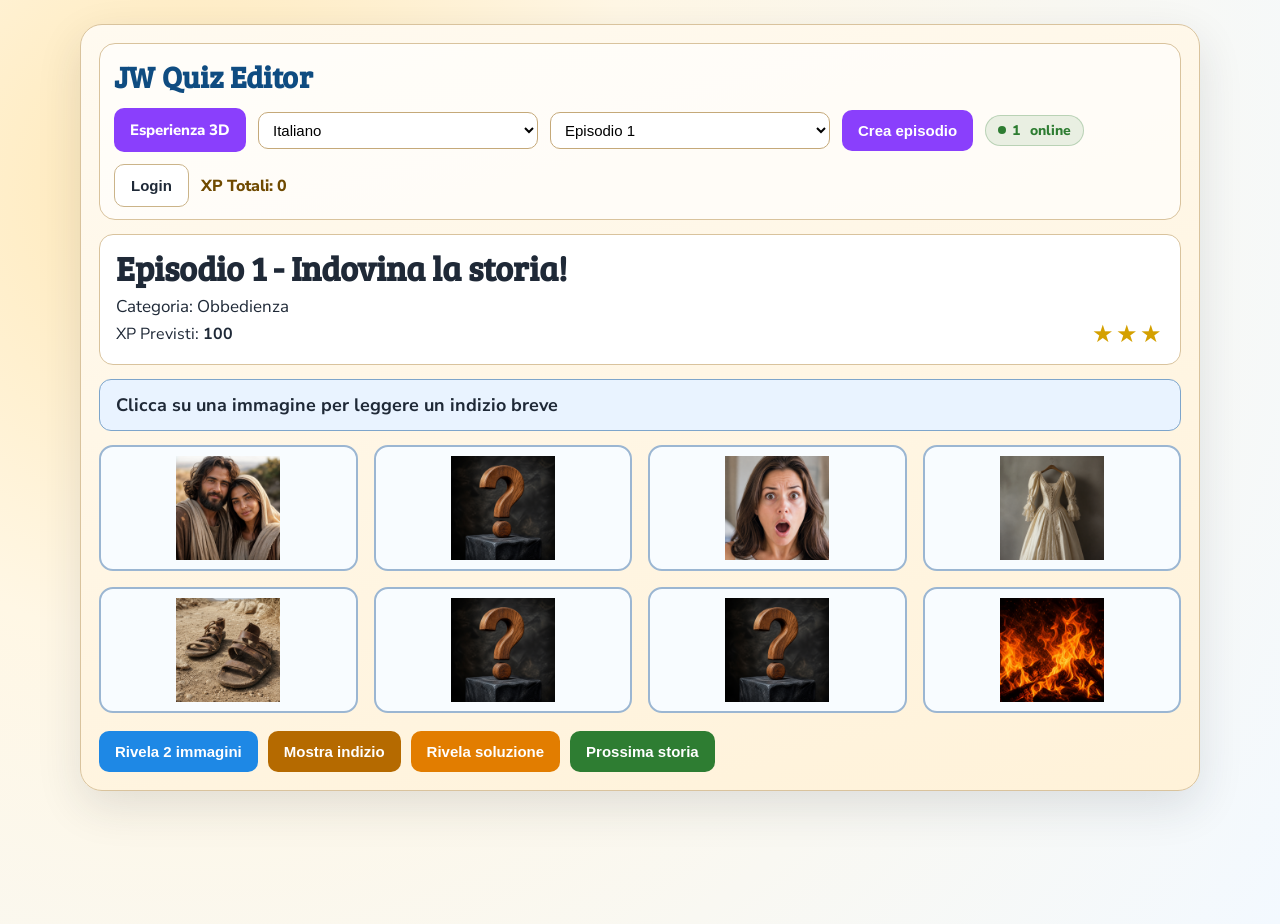
==== webapp/classic.html @ 04f3f3ab "feat: unifica web, desktop e Android in un prodotto unico Tre modalita selezionabili (Quiz, Rebus 3D" ====
<!doctype html>
<html lang="it">
  <head>
    <meta charset="UTF-8" />
    <meta name="viewport" content="width=device-width, initial-scale=1.0" />
    <title>JW Quiz — Editor / Admin</title>
    <link rel="icon" href="favicon.svg" type="image/svg+xml" />
    <link rel="preconnect" href="https://fonts.googleapis.com" />
    <link rel="preconnect" href="https://fonts.gstatic.com" crossorigin />
    <link href="https://fonts.googleapis.com/css2?family=Bree+Serif&family=Nunito+Sans:wght@400;700;800&display=swap" rel="stylesheet" />
    <link rel="stylesheet" href="styles.css" />
  </head>
  <body>
    <main class="shell">
      <section class="topbar">
        <h1 class="brand">JW Quiz Editor</h1>
        <div class="controls">
          <a class="btn btn-create" href="index.html" data-i18n="ImmersiveExperienceButton" data-i18n-title="ImmersiveExperienceTitle" title="Esperienza immersiva">Esperienza Immersiva</a>
          <select id="languageSelect" class="select" title="Lingua"></select>
          <select id="storySelect" class="select" data-i18n-title="StorySelectTitle" title="Seleziona episodio"></select>
          <button id="btnCreateStory" class="btn btn-create" type="button" data-i18n="CreateEpisodeButton">Crea episodio</button>
          <div id="onlineBadge" class="online-badge" hidden><span class="online-dot"></span><span id="onlineCount">1</span>&nbsp;online</div>
          <button id="btnAdmin" class="btn btn-ghost" type="button" title="Login Admin" aria-label="Login Admin">Login</button>
          <div class="xp-box"><span data-i18n="TotalXpLabel">XP Totali</span>: <span id="xpValue">0</span></div>
        </div>
      </section>

      <section class="header">
        <h2 id="storyTitle" class="story-title"></h2>
        <div id="storyRef" class="story-ref"></div>
        <div class="header-meta">
          <span><span data-i18n="ExpectedXpLabel">XP Previsti</span>: <strong id="xpExpected">100</strong></span>
          <span id="starsBox" class="stars-box" title="Stelle ottenute">★★★</span>
        </div>
      </section>

      <section id="caption" class="caption"></section>

      <section id="slots" class="slots"></section>

      <section class="actions">
        <button id="btnReveal" class="btn btn-reveal" type="button" data-i18n="RevealTwoImagesButton">Rivela 2 immagini</button>
        <button id="btnHint" class="btn btn-hint" type="button" data-i18n="ShowHintButton">Mostra indizio</button>
        <button id="btnSolution" class="btn btn-solution" type="button" data-i18n="RevealSolutionButton">Rivela soluzione</button>
        <button id="btnNext" class="btn btn-next" type="button" data-i18n="NextStoryButton">Prossima storia</button>
      </section>

      <section id="solutionPanel" class="solution" hidden>
        <h3 data-i18n="SolutionHeading">Soluzione</h3>
        <p id="solutionText"></p>
        <p id="scriptureQuote"></p>
        <p><strong data-i18n="NoteLabel">Nota:</strong> <span id="engagementNote"></span></p>
      </section>

      <section id="editorPanel" class="editor" hidden>
        <div class="editor-card">
          <div class="editor-head">
            <div>
              <h3 data-i18n="CreateNewEpisodeHeading">Crea nuovo episodio</h3>
              <p data-i18n="CreateNewEpisodeHelp">Compila i dati come nell'editor desktop. Su Cloudflare gli episodi saranno condivisi tra tutti gli utenti.</p>
            </div>
            <button id="btnCloseEditor" class="btn btn-ghost" type="button" data-i18n="CloseButton">Chiudi</button>
          </div>

          <div class="editor-grid">
            <label class="field">
              <span data-i18n="TitleLabel">Titolo</span>
              <input id="editorTitle" type="text" maxlength="120" />
            </label>
            <label class="field">
              <span data-i18n="ScriptureReferenceLabel">Riferimento biblico</span>
              <input id="editorReference" type="text" maxlength="120" />
            </label>
            <label class="field">
              <span data-i18n="KeywordLabel">Parola chiave</span>
              <input id="editorKeyword" type="text" maxlength="80" />
            </label>
            <label class="field">
              <span data-i18n="InputLanguageLabel">Lingua di inserimento</span>
              <select id="editorSourceLanguage"></select>
            </label>
            <label class="field field-wide">
              <span data-i18n="HintTextLabel">Indizio testo</span>
              <textarea id="editorHint" rows="2"></textarea>
            </label>
            <label class="field field-wide">
              <span data-i18n="SolutionLabel">Soluzione</span>
              <textarea id="editorSolution" rows="4"></textarea>
            </label>
            <label class="field field-wide">
              <span data-i18n="ScriptureQuoteLabel">Citazione scritturale</span>
              <textarea id="editorQuote" rows="3"></textarea>
            </label>
            <label class="field field-wide">
              <span data-i18n="EngagementNoteLabel">Nota engagement</span>
              <textarea id="editorNote" rows="3"></textarea>
            </label>
          </div>

          <section class="editor-section">
            <h4 data-i18n="VisibleImagesHeading">5 immagini visibili</h4>
            <div id="editorVisibleImages" class="slot-editor-list"></div>
          </section>

          <section class="editor-section">
            <h4 data-i18n="HiddenImagesHeading">2 immagini nascoste</h4>
            <div id="editorHiddenImages" class="slot-editor-list"></div>
          </section>

          <section class="editor-section">
            <h4 data-i18n="HintImageHeading">Immagine indizio</h4>
            <div id="editorHintImage" class="slot-editor-list"></div>
          </section>

          <div class="editor-actions">
            <div id="editorStatus" class="editor-status">I nuovi episodi vengono salvati solo nel browser corrente.</div>
            <button id="btnSaveStory" class="btn btn-next" type="button" data-i18n="SaveEpisodeButton">Salva episodio</button>
          </div>
        </div>
      </section>

      <section id="pickerPanel" class="picker" hidden>
        <div class="picker-card">
          <div class="picker-head">
            <h3 data-i18n="PickImageHeading">Scegli un'immagine</h3>
            <button id="btnClosePicker" class="btn btn-ghost" type="button" data-i18n="CloseButton">Chiudi</button>
          </div>
          <div class="picker-upload">
            <label class="field field-grow">
              <span data-i18n="CustomPngNameLabel">Nome PNG custom</span>
              <input id="assetUploadName" type="text" data-i18n-placeholder="CustomPngNamePlaceholder" placeholder="Es. corona-personalizzata" />
            </label>
            <label class="field field-grow">
              <span data-i18n="CustomPngFileLabel">File PNG custom</span>
              <input id="assetUploadFile" type="file" accept="image/png" />
            </label>
            <button id="btnUploadAsset" class="btn btn-create" type="button" data-i18n="UploadPngButton">Carica PNG</button>
          </div>
          <div id="assetUploadStatus" class="upload-status" data-i18n="UploadStatusDefault">I PNG custom saranno condivisi online dopo il deploy Cloudflare con storage configurato.</div>
          <label class="field">
            <span data-i18n="SearchAssetLabel">Cerca per chiave PNG</span>
            <input id="assetSearch" type="text" data-i18n-placeholder="SearchAssetPlaceholder" placeholder="Es. 1F411, boy, crown" />
          </label>
          <div id="assetGrid" class="asset-grid"></div>
        </div>
      </section>
    </main>

      <section id="adminPanel" class="admin-panel" hidden>
        <div class="admin-card">
          <div class="admin-head">
            <h3>📊 Pannello Admin</h3>
            <button id="btnCloseAdmin" class="btn btn-ghost" type="button">Chiudi</button>
          </div>
          <div id="adminLoginArea">
            <label class="field admin-login-field">
              <span>Password admin (<code>ADMIN_SECRET</code>)</span>
              <input id="adminSecret" type="password" autocomplete="current-password" />
            </label>
            <div class="admin-login-actions">
              <button id="btnAdminLogin" class="btn btn-reveal" type="button">Accedi</button>
              <span id="adminError" class="admin-error">Password errata o non configurata</span>
            </div>
            <p class="admin-help">Configura <code>ADMIN_SECRET</code> nelle variabili d’ambiente di Cloudflare Pages per abilitare le statistiche.</p>
          </div>
          <div id="adminStats" hidden>
            <div class="admin-stat-grid">
              <div class="admin-stat">
                <div class="admin-stat-val" id="statOnline">-</div>
                <div class="admin-stat-lbl">🟢 Online ora</div>
              </div>
              <div class="admin-stat">
                <div class="admin-stat-val" id="statViews">-</div>
                <div class="admin-stat-lbl">👁 Visioni totali</div>
              </div>
              <div class="admin-stat">
                <div class="admin-stat-val" id="statCompletions">-</div>
                <div class="admin-stat-lbl">✅ Completamenti</div>
              </div>
              <div class="admin-stat">
                <div class="admin-stat-val" id="statSessions">-</div>
                <div class="admin-stat-lbl">👤 Sessioni totali</div>
              </div>
            </div>
            <div class="admin-toolbar">
              <button id="btnAdminRefresh" class="btn btn-reveal" type="button">🔄 Aggiorna</button>
              <span id="adminStatusMsg" class="admin-status-msg"></span>
            </div>
            <div id="adminOfflineNote" class="admin-offline-note">⚠️ Analytics non disponibili in locale. Configura <code>ADMIN_SECRET</code> e distribuisci su Cloudflare Pages.</div>
          </div>
        </div>
      </section>

    <script src="assets.js"></script>
    <script src="stories.js"></script>
    <script type="module" src="app.js"></script>
  </body>
</html>
---- webapp/styles.css ----
:root {
  --ink: #1f2937;
  --paper: #fffaf0;
  --paper-2: #fff2d9;
  --brand: #0f4c81;
  --reveal: #1e88e5;
  --hint: #b56a00;
  --solution: #e27d00;
  --next: #2e7d32;
  --card: #fffdf8;
  --line: #d9c39d;
}

* {
  box-sizing: border-box;
}

body {
  margin: 0;
  font-family: "Nunito Sans", "Segoe UI", sans-serif;
  color: var(--ink);
  background: radial-gradient(circle at 15% 20%, #ffe8b6 0%, #fff7e5 35%, #f3f9ff 100%);
  min-height: 100vh;
}

.shell {
  max-width: 1120px;
  margin: 24px auto;
  padding: 18px;
  background: linear-gradient(165deg, var(--paper), var(--paper-2));
  border: 1px solid var(--line);
  border-radius: 22px;
  box-shadow: 0 16px 45px rgba(31, 41, 55, 0.12);
  animation: shellIn 0.55s cubic-bezier(0.22, 1, 0.36, 1) both;
}

.topbar {
  display: flex;
  gap: 12px;
  align-items: center;
  justify-content: space-between;
  flex-wrap: wrap;
  padding: 12px 14px;
  background: rgba(255, 255, 255, 0.65);
  border: 1px solid var(--line);
  border-radius: 16px;
}

.brand {
  margin: 0;
  font-family: "Bree Serif", Georgia, serif;
  font-size: 30px;
  letter-spacing: 0.2px;
  color: var(--brand);
}

.controls {
  display: flex;
  gap: 12px;
  align-items: center;
  flex-wrap: wrap;
}

.select {
  min-width: 280px;
  border-radius: 10px;
  border: 1px solid #c5a979;
  padding: 8px 10px;
  background: #fff;
  font-size: 15px;
  transition: border-color 0.2s ease, box-shadow 0.2s ease;
}

.xp-box {
  font-weight: 800;
  font-size: 16px;
  color: #6f4a00;
}

.header {
  margin-top: 14px;
  padding: 14px 16px;
  border: 1px solid var(--line);
  border-radius: 14px;
  background: #fff;
}

.story-title {
  margin: 0;
  font-family: "Bree Serif", Georgia, serif;
  font-size: 34px;
  line-height: 1.12;
}

.story-ref {
  margin-top: 8px;
  font-size: 17px;
}

.caption {
  margin-top: 14px;
  padding: 12px 16px;
  border-radius: 12px;
  border: 1px solid #7da5cb;
  background: #e9f3ff;
  font-size: 18px;
  font-weight: 700;
  min-height: 52px;
  display: flex;
  align-items: center;
  transition: background-color 0.28s ease, border-color 0.28s ease, color 0.28s ease;
}

.caption-highlight {
  background: #ffe8b6;
  border-color: #da9700;
  color: #5e3a00;
}

.slots {
  margin-top: 14px;
  display: grid;
  grid-template-columns: repeat(4, minmax(110px, 1fr));
  gap: 16px;
}

.slot {
  border: 2px solid #9bb6d2;
  border-radius: 14px;
  background: #f8fcff;
  height: 126px;
  cursor: pointer;
  transition: transform 0.16s ease, box-shadow 0.16s ease;
  animation: riseIn 0.35s ease both;
}

.slot:hover {
  transform: translateY(-3px);
  box-shadow: 0 10px 24px rgba(15, 76, 129, 0.18);
}

.slot img {
  width: 100%;
  height: 100%;
  object-fit: contain;
  padding: 8px;
}

.pulse {
  animation: pulseHint 0.9s ease-in-out infinite;
}

.actions {
  margin-top: 18px;
  display: flex;
  gap: 10px;
  flex-wrap: wrap;
}

.btn {
  border: 0;
  color: #fff;
  border-radius: 10px;
  padding: 12px 16px;
  font-size: 15px;
  font-weight: 800;
  cursor: pointer;
  transition: transform 0.15s ease, filter 0.15s ease, opacity 0.15s ease;
}

a.btn {
  display: inline-flex;
  align-items: center;
  text-decoration: none;
}

.btn:disabled {
  opacity: 0.42;
  cursor: not-allowed;
}

.btn-reveal { background: var(--reveal); }
.btn-hint { background: var(--hint); }
.btn-solution { background: var(--solution); }
.btn-next { background: var(--next); }
.btn-create { background: #8a3ffc; }
.btn-ghost {
  background: #fff;
  color: var(--ink);
  border: 1px solid #cbb489;
}

.solution {
  margin-top: 18px;
  border-radius: 12px;
  border: 1px solid #cfb58a;
  background: #fff;
  padding: 14px 16px;
}

.solution h3 {
  margin: 0 0 8px;
  font-family: "Bree Serif", Georgia, serif;
  color: #8a4b00;
}

.solution p {
  margin: 6px 0;
  line-height: 1.45;
  font-size: 16px;
}

.editor,
.picker {
  position: fixed;
  inset: 0;
  z-index: 20;
  background: rgba(16, 24, 39, 0.62);
  padding: 24px;
  overflow: auto;
}

.editor-card,
.picker-card {
  max-width: 1080px;
  margin: 0 auto;
  background: linear-gradient(180deg, #fffdf7, #fff4de);
  border: 1px solid #d7bc92;
  border-radius: 18px;
  box-shadow: 0 22px 60px rgba(15, 23, 42, 0.24);
  padding: 20px;
  animation: cardIn 0.32s cubic-bezier(0.22, 1, 0.36, 1) both;
}

.picker-card {
  max-width: 980px;
}

.editor-head,
.picker-head {
  display: flex;
  justify-content: space-between;
  gap: 16px;
  align-items: flex-start;
  margin-bottom: 18px;
}

.editor-head h3,
.picker-head h3 {
  margin: 0;
  font-family: "Bree Serif", Georgia, serif;
  font-size: 28px;
  color: var(--brand);
}

.editor-head p {
  margin: 6px 0 0;
  color: #5f4b24;
  font-size: 15px;
}

.editor-grid {
  display: grid;
  grid-template-columns: repeat(2, minmax(0, 1fr));
  gap: 14px;
}

.field {
  display: flex;
  flex-direction: column;
  gap: 6px;
}

.field span {
  font-size: 14px;
  font-weight: 800;
  color: #5e4300;
}

.field input,
.field textarea,
.field select {
  width: 100%;
  border-radius: 10px;
  border: 1px solid #cdb186;
  background: #fff;
  padding: 10px 12px;
  font: inherit;
  color: var(--ink);
  transition: border-color 0.2s ease, box-shadow 0.2s ease;
}

.field-wide {
  grid-column: 1 / -1;
}

.field-grow {
  flex: 1 1 240px;
}

.editor-section {
  margin-top: 18px;
  padding-top: 14px;
  border-top: 1px solid #dfcaa6;
}

.editor-section h4 {
  margin: 0 0 12px;
  font-family: "Bree Serif", Georgia, serif;
  color: #7a4a00;
  font-size: 22px;
}

.slot-editor-list {
  display: grid;
  gap: 12px;
}

.slot-editor-row {
  display: grid;
  grid-template-columns: 140px minmax(0, 1fr) 110px 110px;
  gap: 10px;
  align-items: center;
  padding: 10px;
  background: rgba(255, 255, 255, 0.72);
  border: 1px solid #dfc79d;
  border-radius: 12px;
}

.slot-editor-row-extended {
  grid-template-columns: 140px minmax(0, 1fr) 110px 72px minmax(0, 1.3fr);
}

.slot-editor-label {
  font-weight: 800;
  color: #6d4900;
}

.slot-editor-preview {
  width: 64px;
  height: 64px;
  border-radius: 10px;
  border: 1px solid #d4b584;
  background: #fffaf0;
  display: flex;
  align-items: center;
  justify-content: center;
  overflow: hidden;
}

.slot-editor-preview img {
  width: 100%;
  height: 100%;
  object-fit: contain;
  padding: 6px;
}

.editor-actions {
  margin-top: 20px;
  display: flex;
  justify-content: space-between;
  gap: 14px;
  align-items: center;
  flex-wrap: wrap;
}

.editor-status {
  font-weight: 700;
  color: #684700;
}

.picker-upload {
  display: flex;
  gap: 12px;
  align-items: flex-end;
  flex-wrap: wrap;
  margin-bottom: 10px;
}

.upload-status {
  margin-bottom: 10px;
  font-size: 14px;
  font-weight: 700;
  color: #6f4a00;
}

.asset-grid {
  margin-top: 14px;
  display: grid;
  grid-template-columns: repeat(auto-fill, minmax(110px, 1fr));
  gap: 10px;
  max-height: 58vh;
  overflow: auto;
}

.asset-card {
  border: 1px solid #d5b985;
  background: #fff;
  border-radius: 12px;
  padding: 8px;
  min-height: 122px;
  cursor: pointer;
  transition: transform 0.12s ease, box-shadow 0.12s ease;
}

.asset-card:hover {
  transform: translateY(-2px);
  box-shadow: 0 8px 18px rgba(123, 88, 23, 0.18);
}

.asset-card img {
  width: 100%;
  height: 74px;
  object-fit: contain;
}

.asset-card span {
  margin-top: 8px;
  display: block;
  font-size: 12px;
  font-weight: 700;
  color: #5b4308;
  word-break: break-word;
}

@keyframes pulseHint {
  0% { box-shadow: 0 0 0 0 rgba(221, 148, 0, 0.46); border-color: #b56a00; }
  70% { box-shadow: 0 0 0 14px rgba(221, 148, 0, 0); border-color: #e3a53a; }
  100% { box-shadow: 0 0 0 0 rgba(221, 148, 0, 0); border-color: #b56a00; }
}

@keyframes riseIn {
  from { opacity: 0; transform: translateY(7px); }
  to { opacity: 1; transform: translateY(0); }
}

@media (max-width: 860px) {
  .story-title { font-size: 26px; }
  .caption { font-size: 16px; }
  .slots { grid-template-columns: repeat(2, minmax(110px, 1fr)); }
  .select { min-width: 210px; }
  .editor-grid { grid-template-columns: 1fr; }
  .slot-editor-row,
  .slot-editor-row-extended { grid-template-columns: 1fr; }
  .editor,
  .picker { padding: 12px; }
  .picker-upload { align-items: stretch; }
  .admin-stat-grid { grid-template-columns: 1fr; }
}

/* ========================================================
   TRANSITIONS & ANIMATIONS — UX Enhancement
   ======================================================== */

/* Button micro-interactions */
.btn:not(:disabled):hover {
  transform: translateY(-2px) scale(1.035);
  filter: brightness(1.12);
}
.btn:not(:disabled):active {
  transform: scale(0.95);
  filter: brightness(0.92);
}

/* Slot click feedback */
.slot:active {
  transform: scale(0.91) !important;
  box-shadow: inset 0 2px 8px rgba(15, 76, 129, 0.14) !important;
}

/* Asset card active */
.asset-card:active {
  transform: scale(0.92);
  box-shadow: none;
}

/* Form field focus ring */
.field input:focus,
.field textarea:focus,
.field select:focus {
  outline: none;
  border-color: var(--brand);
  box-shadow: 0 0 0 3px rgba(15, 76, 129, 0.18);
}
.select:hover { border-color: var(--brand); }
.select:focus {
  outline: none;
  border-color: var(--brand);
  box-shadow: 0 0 0 3px rgba(15, 76, 129, 0.15);
}

/* Shell page entrance */
@keyframes shellIn {
  from { opacity: 0; transform: translateY(18px); }
  to   { opacity: 1; transform: translateY(0); }
}

/* Card entrance (editor, picker, admin modal) */
@keyframes cardIn {
  from { opacity: 0; transform: translateY(18px) scale(0.97); }
  to   { opacity: 1; transform: translateY(0)    scale(1);    }
}

/* Solution panel entrance */
#solutionPanel:not([hidden]) {
  animation: riseIn 0.42s cubic-bezier(0.22, 1, 0.36, 1) both;
}

/* Header meta row (XP + Stars) */
.header-meta {
  display: flex;
  align-items: center;
  justify-content: space-between;
  gap: 12px;
  flex-wrap: wrap;
}

/* Stars display */
.stars-box {
  font-size: 24px;
  letter-spacing: 2px;
  transition: color 0.3s ease;
  font-family: "Segoe UI", "Nunito Sans", sans-serif;
  -webkit-user-select: none;
  user-select: none;
}

/* Online badge */
.online-badge {
  display: flex;
  align-items: center;
  gap: 6px;
  font-size: 14px;
  font-weight: 800;
  color: var(--next);
  padding: 5px 12px;
  background: rgba(46, 125, 50, 0.1);
  border-radius: 20px;
  border: 1px solid rgba(46, 125, 50, 0.25);
}
.online-dot {
  width: 8px;
  height: 8px;
  border-radius: 50%;
  background: var(--next);
  animation: blink 1.8s ease-in-out infinite;
}
@keyframes blink {
  0%, 100% { opacity: 1; }
  50%       { opacity: 0.3; }
}

/* Admin panel overlay + card */
.admin-panel {
  position: fixed;
  inset: 0;
  z-index: 30;
  background: rgba(16, 24, 39, 0.72);
  display: flex;
  align-items: center;
  justify-content: center;
  padding: 24px;
  overflow: auto;
}
.admin-card {
  max-width: 620px;
  width: 100%;
  background: linear-gradient(165deg, #fffdf7, #fff4de);
  border: 1px solid #d7bc92;
  border-radius: 18px;
  box-shadow: 0 22px 60px rgba(15, 23, 42, 0.3);
  padding: 24px;
  animation: cardIn 0.32s cubic-bezier(0.22, 1, 0.36, 1) both;
}
.admin-head {
  display: flex;
  justify-content: space-between;
  align-items: center;
  margin-bottom: 20px;
}
.admin-head h3 {
  margin: 0;
  font-family: "Bree Serif", Georgia, serif;
  font-size: 26px;
  color: var(--brand);
}
.admin-stat-grid {
  display: grid;
  grid-template-columns: repeat(2, 1fr);
  gap: 14px;
  margin-top: 10px;
}
.admin-stat {
  background: #fff;
  border: 1px solid #e2cda8;
  border-radius: 14px;
  padding: 16px 12px;
  text-align: center;
  transition: box-shadow 0.2s ease;
}
.admin-stat:hover {
  box-shadow: 0 4px 14px rgba(15, 76, 129, 0.1);
}
.admin-stat-val {
  font-size: 36px;
  font-weight: 800;
  color: var(--brand);
  font-family: "Bree Serif", Georgia, serif;
}
.admin-stat-lbl {
  font-size: 14px;
  font-weight: 700;
  color: #6f4200;
  margin-top: 4px;
}

.admin-login-field {
  max-width: 380px;
}

.admin-login-actions {
  display: flex;
  gap: 10px;
  margin-top: 10px;
  align-items: center;
}

.admin-error {
  color: #a11d1d;
  font-weight: 700;
  display: none;
}

.admin-help {
  margin-top: 14px;
  font-size: 13px;
  color: #6f4a00;
}

.admin-toolbar {
  margin-top: 14px;
  display: flex;
  gap: 12px;
  align-items: center;
  flex-wrap: wrap;
}

.admin-status-msg {
  font-size: 13px;
  color: #6f4a00;
}

.admin-offline-note {
  font-size: 13px;
  color: #a11d1d;
  margin-top: 10px;
  display: none;
}

/* Ensure overlays really stay closed until explicitly opened by JS. */
.editor[hidden],
.picker[hidden],
.admin-panel[hidden] {
  display: none !important;
}
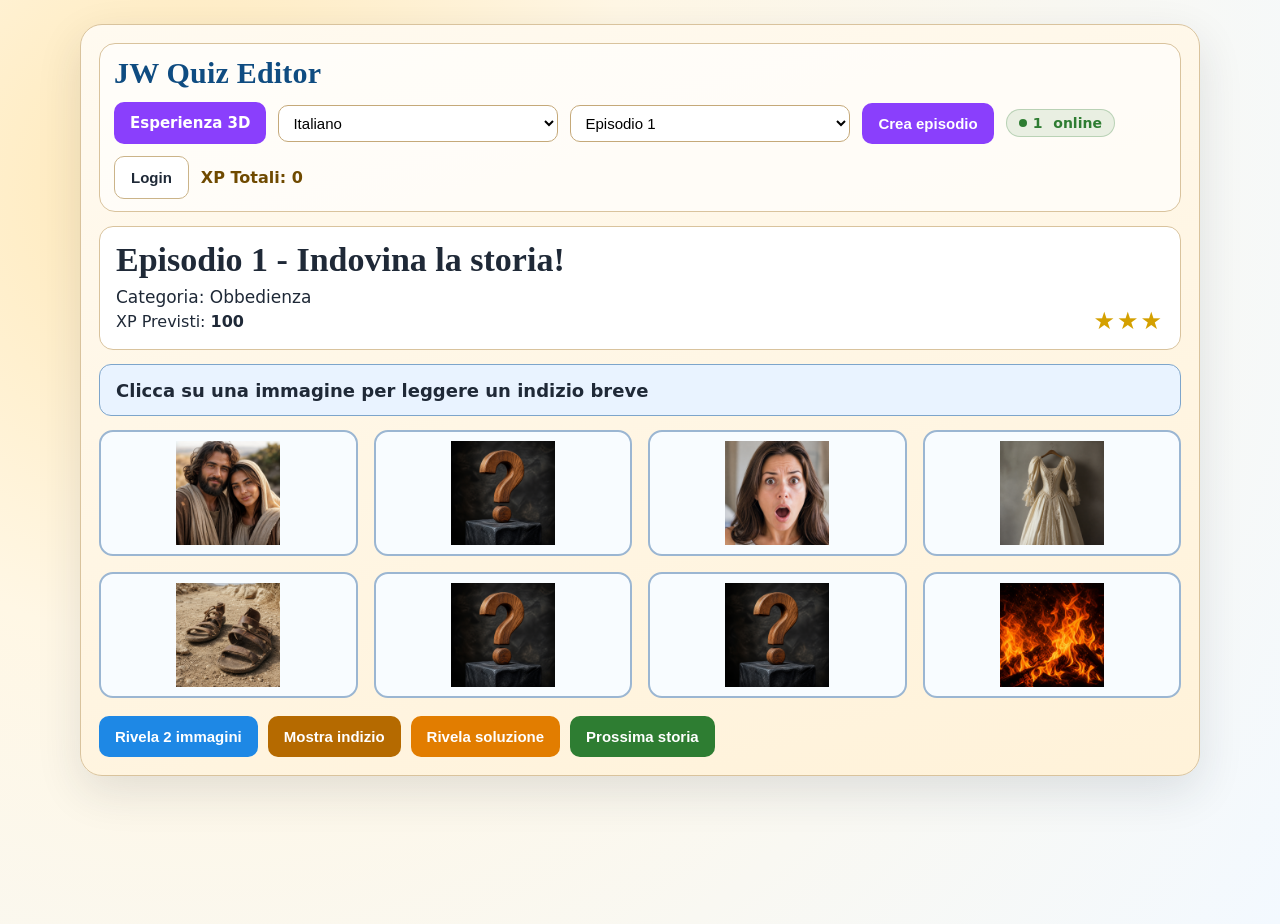
==== commit 53f79b90: "feat(onboarding+brand): navigazione + identity cross-surface Co-authored-by: Cursor <cursoragent@cur" ====
--- a/webapp/classic.html
+++ b/webapp/classic.html
@@ -5,9 +5,6 @@
     <meta name="viewport" content="width=device-width, initial-scale=1.0" />
     <title>JW Quiz — Editor / Admin</title>
     <link rel="icon" href="favicon.svg" type="image/svg+xml" />
-    <link rel="preconnect" href="https://fonts.googleapis.com" />
-    <link rel="preconnect" href="https://fonts.gstatic.com" crossorigin />
-    <link href="https://fonts.googleapis.com/css2?family=Bree+Serif&family=Nunito+Sans:wght@400;700;800&display=swap" rel="stylesheet" />
     <link rel="stylesheet" href="styles.css" />
   </head>
   <body>
--- a/webapp/styles.css
+++ b/webapp/styles.css
@@ -17,7 +17,7 @@
 
 body {
   margin: 0;
-  font-family: "Nunito Sans", "Segoe UI", sans-serif;
+  font-family: system-ui, "Segoe UI", Roboto, sans-serif;
   color: var(--ink);
   background: radial-gradient(circle at 15% 20%, #ffe8b6 0%, #fff7e5 35%, #f3f9ff 100%);
   min-height: 100vh;
@@ -48,7 +48,7 @@
 
 .brand {
   margin: 0;
-  font-family: "Bree Serif", Georgia, serif;
+  font-family: Georgia, "Times New Roman", serif;
   font-size: 30px;
   letter-spacing: 0.2px;
   color: var(--brand);
@@ -87,7 +87,7 @@
 
 .story-title {
   margin: 0;
-  font-family: "Bree Serif", Georgia, serif;
+  font-family: Georgia, "Times New Roman", serif;
   font-size: 34px;
   line-height: 1.12;
 }
@@ -200,7 +200,7 @@
 
 .solution h3 {
   margin: 0 0 8px;
-  font-family: "Bree Serif", Georgia, serif;
+  font-family: Georgia, "Times New Roman", serif;
   color: #8a4b00;
 }
 
@@ -248,7 +248,7 @@
 .editor-head h3,
 .picker-head h3 {
   margin: 0;
-  font-family: "Bree Serif", Georgia, serif;
+  font-family: Georgia, "Times New Roman", serif;
   font-size: 28px;
   color: var(--brand);
 }
@@ -306,7 +306,7 @@
 
 .editor-section h4 {
   margin: 0 0 12px;
-  font-family: "Bree Serif", Georgia, serif;
+  font-family: Georgia, "Times New Roman", serif;
   color: #7a4a00;
   font-size: 22px;
 }
@@ -520,7 +520,7 @@
   font-size: 24px;
   letter-spacing: 2px;
   transition: color 0.3s ease;
-  font-family: "Segoe UI", "Nunito Sans", sans-serif;
+  font-family: system-ui, "Segoe UI", Roboto, sans-serif;
   -webkit-user-select: none;
   user-select: none;
 }
@@ -580,7 +580,7 @@
 }
 .admin-head h3 {
   margin: 0;
-  font-family: "Bree Serif", Georgia, serif;
+  font-family: Georgia, "Times New Roman", serif;
   font-size: 26px;
   color: var(--brand);
 }
@@ -605,7 +605,7 @@
   font-size: 36px;
   font-weight: 800;
   color: var(--brand);
-  font-family: "Bree Serif", Georgia, serif;
+  font-family: Georgia, "Times New Roman", serif;
 }
 .admin-stat-lbl {
   font-size: 14px;
